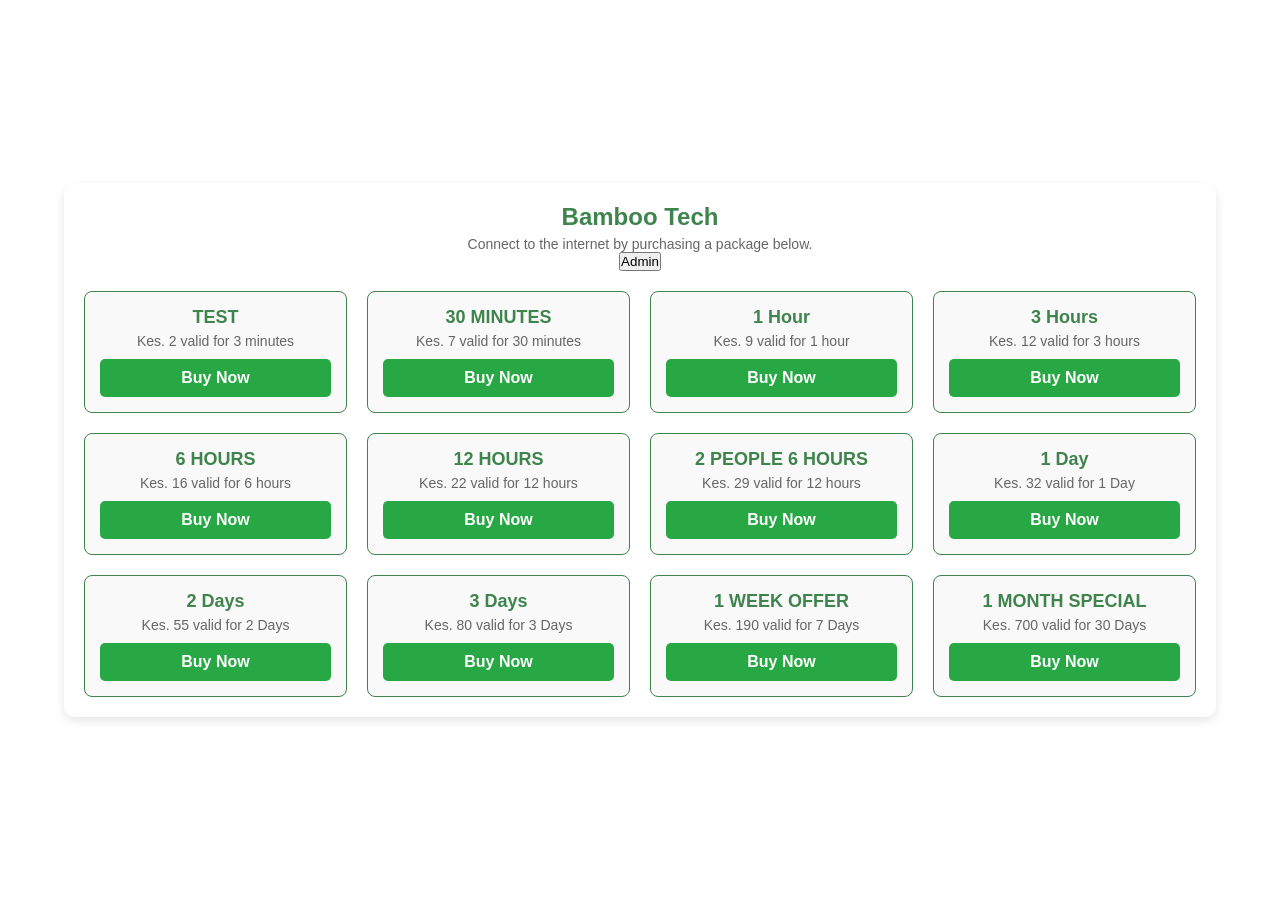
==== index.html @ acb425a7 "first" ====
<!DOCTYPE html>
<html lang="en">
<head>
    <meta charset="UTF-8">
    <meta name="viewport" content="width=device-width, initial-scale=1.0">
    <title>Bamboo Tech</title>
    <link rel="stylesheet" href="styles.css">
    <script src="script.js"></script>
    
</head>
<body>
    <div class="container">
        <!-- Header -->
        <div class="header">
            <h1>Bamboo Tech</h1>
            <p>Connect to the internet by purchasing a package below.</p>
            <button class="green" onclick="showAdminLogin()">Admin</button>
        </div>

        <!-- Package Grid -->
        <div class="package-grid">
            <div class="package">
                <h3>TEST</h3>
                <p>Kes. 2 valid for 3 minutes</p>
                <button class="green" onclick="showPaymentModal('3min', 2)">Buy Now</button>
            </div>
            <div class="package">
                <h3>30 MINUTES</h3>
                <p>Kes. 7 valid for 30 minutes</p>
                <button class="green" onclick="showPaymentModal('30min', 7)">Buy Now</button>
            </div>
            <div class="package">
                <h3>1 Hour</h3>
                <p>Kes. 9 valid for 1 hour</p>
                <button class="green" onclick="showPaymentModal('1hr', 9)">Buy Now</button>
            </div>

            <div class="package">
                <h3>3 Hours</h3>
                <p>Kes. 12 valid for 3 hours</p>
                <button class="green" onclick="showPaymentModal('3hr', 12)">Buy Now</button>
            </div>

            <div class="package">
                <h3>6 HOURS</h3>
                <p>Kes. 16 valid for 6 hours</p>
                <button class="green" onclick="showPaymentModal('6hr', 6)">Buy Now</button>
            </div>
            <div class="package">
                <h3>12 HOURS</h3>
                <p>Kes. 22 valid for 12 hours</p>
                <button class="green" onclick="showPaymentModal('12hr', 22)">Buy Now</button>
            </div>
            <div class="package">
                <h3>2 PEOPLE 6 HOURS</h3>
                <p>Kes. 29 valid for 12 hours</p>
                <button class="green" onclick="showPaymentModal('6hr', 29)">Buy Now</button>
            </div>
            <div class="package">
                <h3>1 Day</h3>
                <p>Kes. 32 valid for 1 Day</p>
                <button class="green" onclick="showPaymentModal('1day', 32)">Buy Now</button>
            </div>
            <div class="package">
                <h3>2 Days</h3>
                <p>Kes. 55 valid for 2 Day</p>
                <button class="green" onclick="showPaymentModal('2day', 55)">Buy Now</button>
            </div>
            <div class="package">
                <h3>3 Days</h3>
                <p>Kes. 80 valid for 3 Day</p>
                <button class="green" onclick="showPaymentModal('3day', 80)">Buy Now</button>
            </div>
            <div class="package">
                <h3>1 WEEK OFFER</h3>
                <p>Kes. 190 valid for 7 Days</p>
                <button class="green" onclick="showPaymentModal('7day', 190)">Buy Now</button>
            </div>
            <div class="package">
                <h3>1 MONTH SPECIAL</h3>
                <p>Kes. 700 valid for 30 Days</p>
                <button class="green" onclick="showPaymentModal('30day', 600)">Buy Now</button>
        </div>

        <!-- Already Have a Package? -->
        <div class="account-section">
            <h3>Already Have an Active Package?</h3>
            <p>Enter your account number to connect:</p>
            <input type="text" id="accountNumber" placeholder="Account Number">
            <button class="green" onclick="connectWithAccount()">Connect</button>
        </div>

        <!-- Footer -->
        <div class="footer">
            <p>For inquiries, contact us at <a href="tel:0715406550">0715406550</a>.</p>
        </div>
    </div>
    
    <!-- Admin Login Modal -->
    <div class="admin-login" id="adminLoginModal">
        <h2>Admin Login</h2>
        <input type="password" id="adminPassword" placeholder="Enter Password">
        <button class="green" onclick="adminLogin()">Login</button>
    </div>

    <!-- Payment Modal -->
    <div class="modal-overlay" id="paymentModalOverlay">
        <div class="modal">
            <h2 id="modalTitle">Pay for Your Package</h2>
            <p id="modalMessage">Please enter your M-Pesa phone number to proceed.</p>
            <input type="text" id="mpesaNumber" placeholder="M-Pesa Phone Number" required>
            <p id="amountDisplay"></p>
            <button class="green" onclick="processPayment()">Pay Now</button>
            <button class="red" onclick="closePaymentModal()">Cancel</button>
        </div>
    </div>
</body>
</html>
---- styles.css ----
/* General Reset */
        * {
            margin: 0;
            padding: 0;
            box-sizing: border-box;
        }

        /* Body Styling */
        body {
            font-family: 'Roboto', sans-serif;
            background-color: #FFFFFF;
            color: #333333;
            display: flex;
            justify-content: center;
            align-items: center;
            min-height: 100vh;
            margin: 0;
        }

        /* Container Styling */
        .container {
            width: 90%;
            max-width: 1200px; /* Limit max width for larger screens */
            background-color: #FFFFFF;
            border-radius: 10px;
            box-shadow: 0 4px 10px rgba(0, 0, 0, 0.1);
            padding: 20px;
        }

        /* Header Styling */
        .header {
            text-align: center;
            margin-bottom: 20px;
        }
        .header h1 {
            font-size: 24px;
            color: #3E844C;
            margin-bottom: 5px;
        }
        .header p {
            font-size: 14px;
            color: #666666;
        }

        /* Package Section */
        .package-grid {
            display: grid;
            grid-template-columns: repeat(auto-fit, minmax(250px, 1fr)); /* Responsive grid */
            gap: 20px; /* Space between cards */
        }

        .package {
            padding: 15px;
            border: 1px solid #3E844C;
            border-radius: 8px;
            background-color: #F9F9F9;
            text-align: center;
            transition: transform 0.2s ease; /* Hover effect */
        }
        .package:hover {
            transform: scale(1.05); /* Slight zoom on hover */
        }
        .package h3 {
            font-size: 18px;
            color: #3E844C;
            margin-bottom: 5px;
        }
        .package p {
            font-size: 14px;
            color: #666666;
        }
        .package button {
            display: block;
            width: 100%;
            padding: 10px;
            font-size: 16px;
            font-weight: bold;
            color: #FFFFFF;
            border: none;
            border-radius: 5px;
            cursor: pointer;
            margin-top: 10px;
        }
        .package button.green {
            background-color: #28A745;
        }
        .package button.red {
            background-color: #DC3545;
        }

        /* Already Have a Package? */
        .account-section {
            margin-top: 20px;
            padding: 15px;
            border: 1px solid #3E844C;
            border-radius: 8px;
            background-color: #F9F9F9;
            text-align: center;
        }
        .account-section h3 {
            font-size: 18px;
            color: #3E844C;
            margin-bottom: 10px;
        }
        .account-section input {
            width: 100%;
            padding: 10px;
            margin-bottom: 10px;
            border: 1px solid #3E844C;
            border-radius: 5px;
        }
        .account-section button {
            width: 100%;
            padding: 10px;
            font-size: 16px;
            font-weight: bold;
            color: #FFFFFF;
            border: none;
            border-radius: 5px;
            cursor: pointer;
        }
        .account-section button.green {
            background-color: #28A745;
        }

        /* Footer Section */
        .footer {
            text-align: center;
            margin-top: 20px;
            font-size: 12px;
            color: #666666;
        }
        .footer a {
            color: #3E844C;
            text-decoration: none;
        }

        /* Modal Overlay */
        .modal-overlay {
            position: fixed;
            top: 0;
            left: 0;
            width: 100%;
            height: 100%;
            background: rgba(0, 0, 0, 0.5);
            display: flex;
            justify-content: center;
            align-items: center;
            z-index: 1000;
            visibility: hidden;
            opacity: 0;
            transition: all 0.3s ease;
        }
        .modal-overlay.active {
            visibility: visible;
            opacity: 1;
        }
        .modal {
            background: white;
            padding: 20px;
            border-radius: 8px;
            width: 80%;
            max-width: 400px;
            text-align: center;
        }
        .modal h2 {
            font-size: 18px;
            margin-bottom: 10px;
        }
        .modal input {
            width: 100%;
            padding: 10px;
            margin-bottom: 10px;
            border: 1px solid #3E844C;
            border-radius: 5px;
        }
        .modal button {
            padding: 10px 20px;
            font-size: 16px;
            font-weight: bold;
            color: #FFFFFF;
            border: none;
            border-radius: 5px;
            cursor: pointer;
        }
        .modal button.green {
            background-color: #28A745;
        }
        .modal button.red {
            background-color: #DC3545;
        }
        
/* Admin Login Modal */
.admin-login {
    display: none;
    position: fixed;
    top: 50%;
    left: 50%;
    transform: translate(-50%, -50%);
    background: white;
    padding: 20px;
    border-radius: 8px;
    box-shadow: 0 4px 10px rgba(0, 0, 0, 0.2);
    z-index: 1000;
}
.admin-login.active {
    display: block;
}
.admin-login input {
    width: 100%;
    padding: 10px;
    margin-bottom: 10px;
    border: 1px solid #3E844C;
    border-radius: 5px;
}
.admin-login button {
    width: 100%;
    padding: 10px;
    font-size: 16px;
    font-weight: bold;
    color: #FFFFFF;
    border: none;
    border-radius: 5px;
    cursor: pointer;
}
.admin-login button.green {
    background-color: #28A745;
}
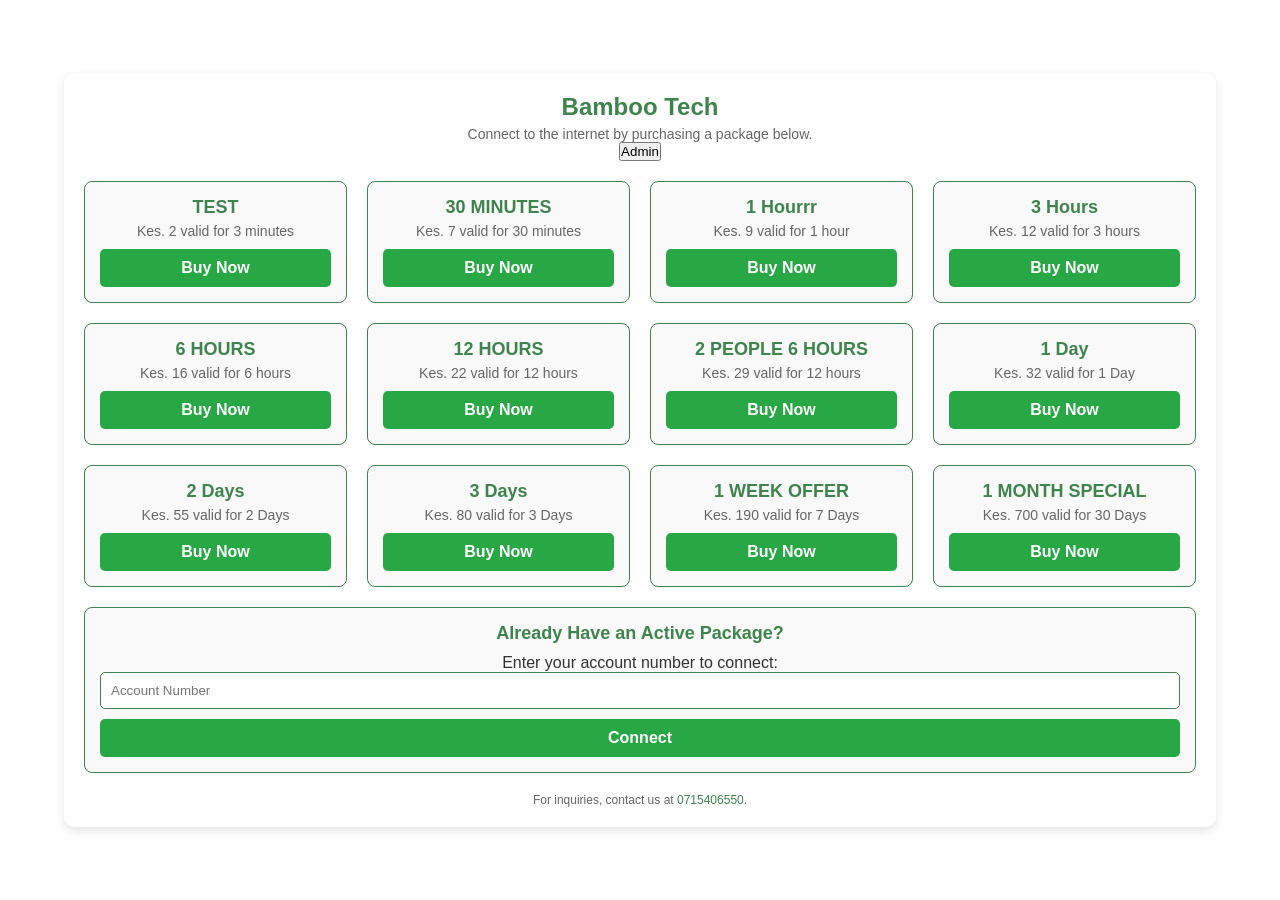
==== commit 5d475ab7: "remains delete" ====
--- a/index.html
+++ b/index.html
@@ -5,8 +5,7 @@
     <meta name="viewport" content="width=device-width, initial-scale=1.0">
     <title>Bamboo Tech</title>
     <link rel="stylesheet" href="styles.css">
-    <script src="script.js"></script>
-    
+    <script src="script.js" defer></script>
 </head>
 <body>
     <div class="container">
@@ -19,67 +18,7 @@
 
         <!-- Package Grid -->
         <div class="package-grid">
-            <div class="package">
-                <h3>TEST</h3>
-                <p>Kes. 2 valid for 3 minutes</p>
-                <button class="green" onclick="showPaymentModal('3min', 2)">Buy Now</button>
-            </div>
-            <div class="package">
-                <h3>30 MINUTES</h3>
-                <p>Kes. 7 valid for 30 minutes</p>
-                <button class="green" onclick="showPaymentModal('30min', 7)">Buy Now</button>
-            </div>
-            <div class="package">
-                <h3>1 Hour</h3>
-                <p>Kes. 9 valid for 1 hour</p>
-                <button class="green" onclick="showPaymentModal('1hr', 9)">Buy Now</button>
-            </div>
-
-            <div class="package">
-                <h3>3 Hours</h3>
-                <p>Kes. 12 valid for 3 hours</p>
-                <button class="green" onclick="showPaymentModal('3hr', 12)">Buy Now</button>
-            </div>
-
-            <div class="package">
-                <h3>6 HOURS</h3>
-                <p>Kes. 16 valid for 6 hours</p>
-                <button class="green" onclick="showPaymentModal('6hr', 6)">Buy Now</button>
-            </div>
-            <div class="package">
-                <h3>12 HOURS</h3>
-                <p>Kes. 22 valid for 12 hours</p>
-                <button class="green" onclick="showPaymentModal('12hr', 22)">Buy Now</button>
-            </div>
-            <div class="package">
-                <h3>2 PEOPLE 6 HOURS</h3>
-                <p>Kes. 29 valid for 12 hours</p>
-                <button class="green" onclick="showPaymentModal('6hr', 29)">Buy Now</button>
-            </div>
-            <div class="package">
-                <h3>1 Day</h3>
-                <p>Kes. 32 valid for 1 Day</p>
-                <button class="green" onclick="showPaymentModal('1day', 32)">Buy Now</button>
-            </div>
-            <div class="package">
-                <h3>2 Days</h3>
-                <p>Kes. 55 valid for 2 Day</p>
-                <button class="green" onclick="showPaymentModal('2day', 55)">Buy Now</button>
-            </div>
-            <div class="package">
-                <h3>3 Days</h3>
-                <p>Kes. 80 valid for 3 Day</p>
-                <button class="green" onclick="showPaymentModal('3day', 80)">Buy Now</button>
-            </div>
-            <div class="package">
-                <h3>1 WEEK OFFER</h3>
-                <p>Kes. 190 valid for 7 Days</p>
-                <button class="green" onclick="showPaymentModal('7day', 190)">Buy Now</button>
-            </div>
-            <div class="package">
-                <h3>1 MONTH SPECIAL</h3>
-                <p>Kes. 700 valid for 30 Days</p>
-                <button class="green" onclick="showPaymentModal('30day', 600)">Buy Now</button>
+            <!-- Packages will be dynamically loaded here -->
         </div>
 
         <!-- Already Have a Package? -->
